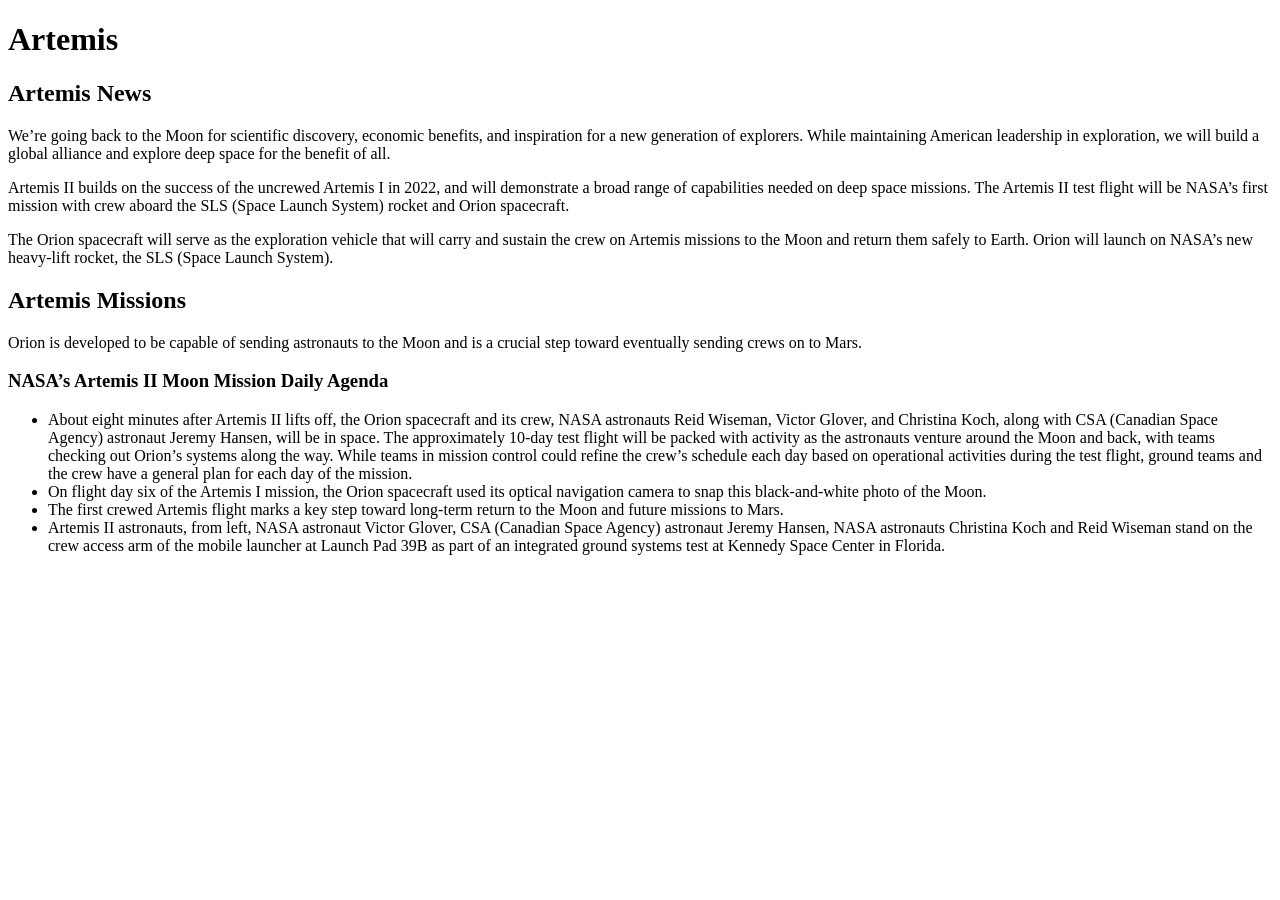
==== index.html @ baad8646 "moved index.html out to root folder" ====
<!DOCTYPE html>
<html>
    <head>
        <title>Website</title>
    </head>

    <body>
        <!-- This is a comment -->
        <h1>Artemis</h1>



        
        <h2>Artemis News</h2>
        <p>We’re going back to the Moon for scientific discovery, economic benefits, and inspiration for a new generation of explorers. While maintaining American leadership in exploration, we will build a global alliance and explore deep space for the benefit of all.</p>
        <p>Artemis II builds on the success of the uncrewed Artemis I in 2022, and will demonstrate a broad range of capabilities needed on deep space missions. The Artemis II test flight will be NASA’s first mission with crew aboard the SLS (Space Launch System) rocket and Orion spacecraft.</p>
        <p>The Orion spacecraft will serve as the exploration vehicle that will carry and sustain the crew on Artemis missions to the Moon and return them safely to Earth. Orion will launch on NASA’s new heavy-lift rocket, the SLS (Space Launch System).</p>

        <h2>Artemis Missions</h2>
        <p>Orion is developed to be capable of sending astronauts to the Moon and is a crucial step toward eventually sending crews on to Mars.</p>
        <h3>NASA’s Artemis II Moon Mission Daily Agenda</h3>
        <ul>
          <li>About eight minutes after Artemis II lifts off, the Orion spacecraft and its crew, NASA astronauts Reid Wiseman, Victor Glover, and Christina Koch, along with CSA (Canadian Space Agency) astronaut Jeremy Hansen, will be in space. The approximately 10-day test flight will be packed with activity as the astronauts venture around the Moon and back, with teams checking out Orion’s systems along the way. While teams in mission control could refine the crew’s schedule each day based on operational activities during the test flight, ground teams and the crew have a general plan for each day of the mission.</li>
          <li>On flight day six of the Artemis I mission, the Orion spacecraft used its optical navigation camera to snap this black-and-white photo of the Moon.</li>
          <li>The first crewed Artemis flight marks a key step toward long‑term return to the Moon and future missions to Mars.</li>
          <li>Artemis II astronauts, from left, NASA astronaut Victor Glover, CSA (Canadian Space Agency) astronaut Jeremy Hansen, NASA astronauts Christina Koch and Reid Wiseman stand on the crew access arm of the mobile launcher at Launch Pad 39B as part of an integrated ground systems test at Kennedy Space Center in Florida.</li>
        </ul>
 
    </body>
</html>
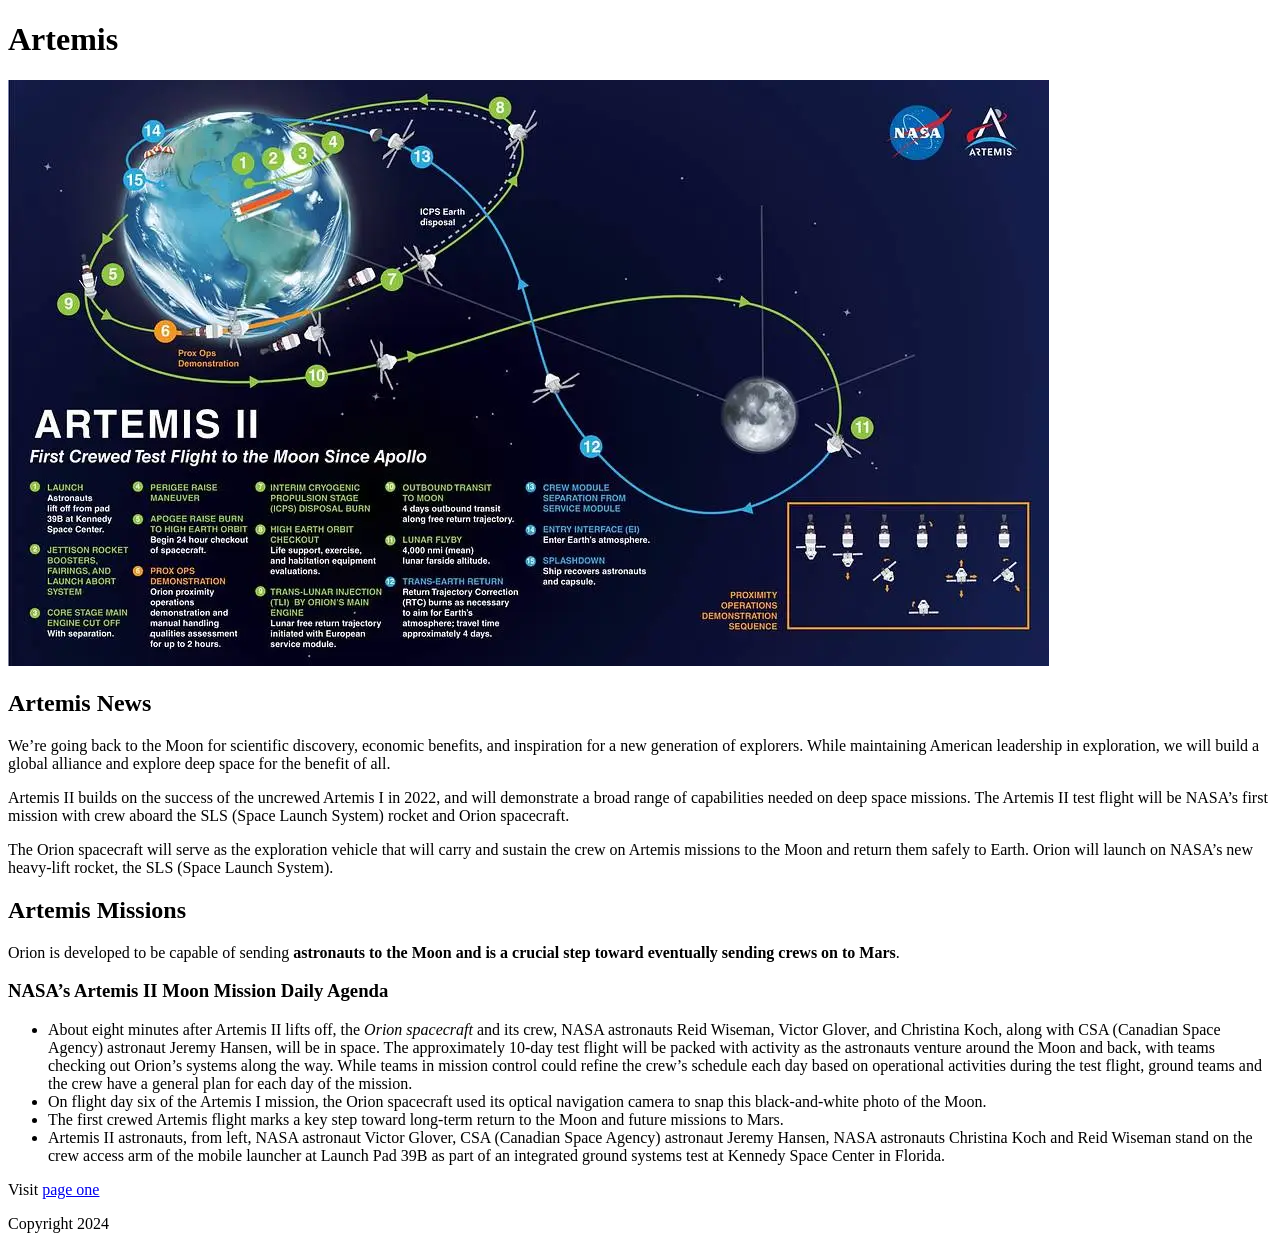
==== commit 595b08eb: "updated my project" ====
--- a/index.html
+++ b/index.html
@@ -5,28 +5,42 @@
     </head>
 
     <body>
-        <!-- This is a comment -->
-        <h1>Artemis</h1>
+        <header>
+             <!--logo will go here-->
+        </header>
 
+     <main>
+            <h1>Artemis</h1>
+            <img src="artemis_2_map_october_2021.webp"
+           
+      
+        <section>
+            <h2>Artemis News</h2>
+            <p>We’re going back to the Moon for scientific discovery, economic benefits, and inspiration for a new generation of explorers. While maintaining American leadership in exploration, we will build a global alliance and explore deep space for the benefit of all.</p>
+            <p>Artemis II builds on the success of the uncrewed Artemis I in 2022, and will demonstrate a broad range of capabilities needed on deep space missions. The Artemis II test flight will be NASA’s first mission with crew aboard the SLS (Space Launch System) rocket and Orion spacecraft.</p>
+            <p>The Orion spacecraft will serve as the exploration vehicle that will carry and sustain the crew on Artemis missions to the Moon and return them safely to Earth. Orion will launch on NASA’s new heavy-lift rocket, the SLS (Space Launch System).</p>
+        </section>
 
-
-        
-        <h2>Artemis News</h2>
-        <p>We’re going back to the Moon for scientific discovery, economic benefits, and inspiration for a new generation of explorers. While maintaining American leadership in exploration, we will build a global alliance and explore deep space for the benefit of all.</p>
-        <p>Artemis II builds on the success of the uncrewed Artemis I in 2022, and will demonstrate a broad range of capabilities needed on deep space missions. The Artemis II test flight will be NASA’s first mission with crew aboard the SLS (Space Launch System) rocket and Orion spacecraft.</p>
-        <p>The Orion spacecraft will serve as the exploration vehicle that will carry and sustain the crew on Artemis missions to the Moon and return them safely to Earth. Orion will launch on NASA’s new heavy-lift rocket, the SLS (Space Launch System).</p>
-
-        <h2>Artemis Missions</h2>
-        <p>Orion is developed to be capable of sending astronauts to the Moon and is a crucial step toward eventually sending crews on to Mars.</p>
-        <h3>NASA’s Artemis II Moon Mission Daily Agenda</h3>
+        <section>
+            <h2>Artemis Missions</h2>
+            <p>Orion is developed to be capable of sending <strong>astronauts to the Moon and is a crucial step toward eventually sending crews on to Mars</strong>.</p>
+            <h3>NASA’s Artemis II Moon Mission Daily Agenda</h3>
         <ul>
-          <li>About eight minutes after Artemis II lifts off, the Orion spacecraft and its crew, NASA astronauts Reid Wiseman, Victor Glover, and Christina Koch, along with CSA (Canadian Space Agency) astronaut Jeremy Hansen, will be in space. The approximately 10-day test flight will be packed with activity as the astronauts venture around the Moon and back, with teams checking out Orion’s systems along the way. While teams in mission control could refine the crew’s schedule each day based on operational activities during the test flight, ground teams and the crew have a general plan for each day of the mission.</li>
+          <li>About eight minutes after Artemis II lifts off, the <em>Orion spacecraft</em> and its crew, NASA astronauts Reid Wiseman, Victor Glover, and Christina Koch, along with CSA (Canadian Space Agency) astronaut Jeremy Hansen, will be in space. The approximately 10-day test flight will be packed with activity as the astronauts venture around the Moon and back, with teams checking out Orion’s systems along the way. While teams in mission control could refine the crew’s schedule each day based on operational activities during the test flight, ground teams and the crew have a general plan for each day of the mission.</li>
           <li>On flight day six of the Artemis I mission, the Orion spacecraft used its optical navigation camera to snap this black-and-white photo of the Moon.</li>
           <li>The first crewed Artemis flight marks a key step toward long‑term return to the Moon and future missions to Mars.</li>
           <li>Artemis II astronauts, from left, NASA astronaut Victor Glover, CSA (Canadian Space Agency) astronaut Jeremy Hansen, NASA astronauts Christina Koch and Reid Wiseman stand on the crew access arm of the mobile launcher at Launch Pad 39B as part of an integrated ground systems test at Kennedy Space Center in Florida.</li>
         </ul>
- 
+        </section>
+     </main>
+     <p>Visit <a href="getting-started.html">page one</a></p>
+        <footer>
+            <p>Copyright 2024</p>
+        </footer>
     </body>
 </html>
 
-
+<header></header>
+<main></main>
+<section></section>
+<footer></footer> 
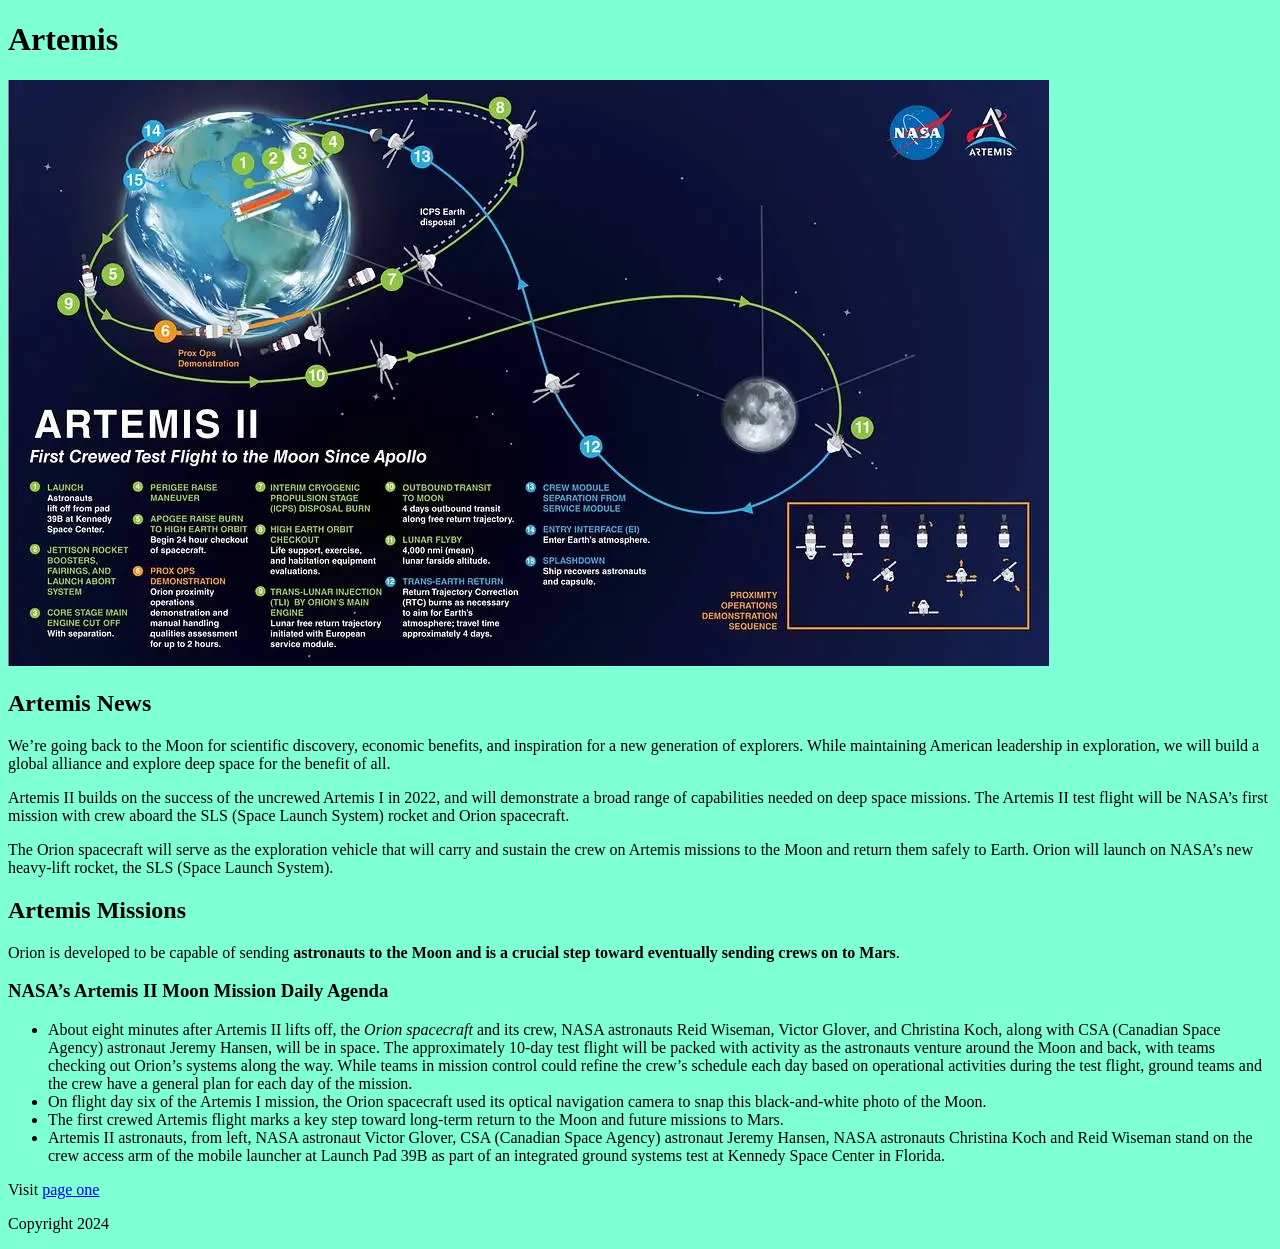
==== commit fe5a4f87: "css connection" ====
--- a/index.html
+++ b/index.html
@@ -2,6 +2,7 @@
 <html>
     <head>
         <title>Website</title>
+        <link href="css/style.css" rel="stylesheet">
     </head>
 
     <body>
@@ -11,7 +12,7 @@
 
      <main>
             <h1>Artemis</h1>
-            <img src="artemis_2_map_october_2021.webp"
+            <img src="artemis_2_map_october_2021.webp">
            
       
         <section>
@@ -40,7 +41,3 @@
     </body>
 </html>
 
-<header></header>
-<main></main>
-<section></section>
-<footer></footer> 
--- a/css/style.css
+++ b/css/style.css
@@ -0,0 +1,3 @@
+body {
+    background-color: aquamarine;
+}
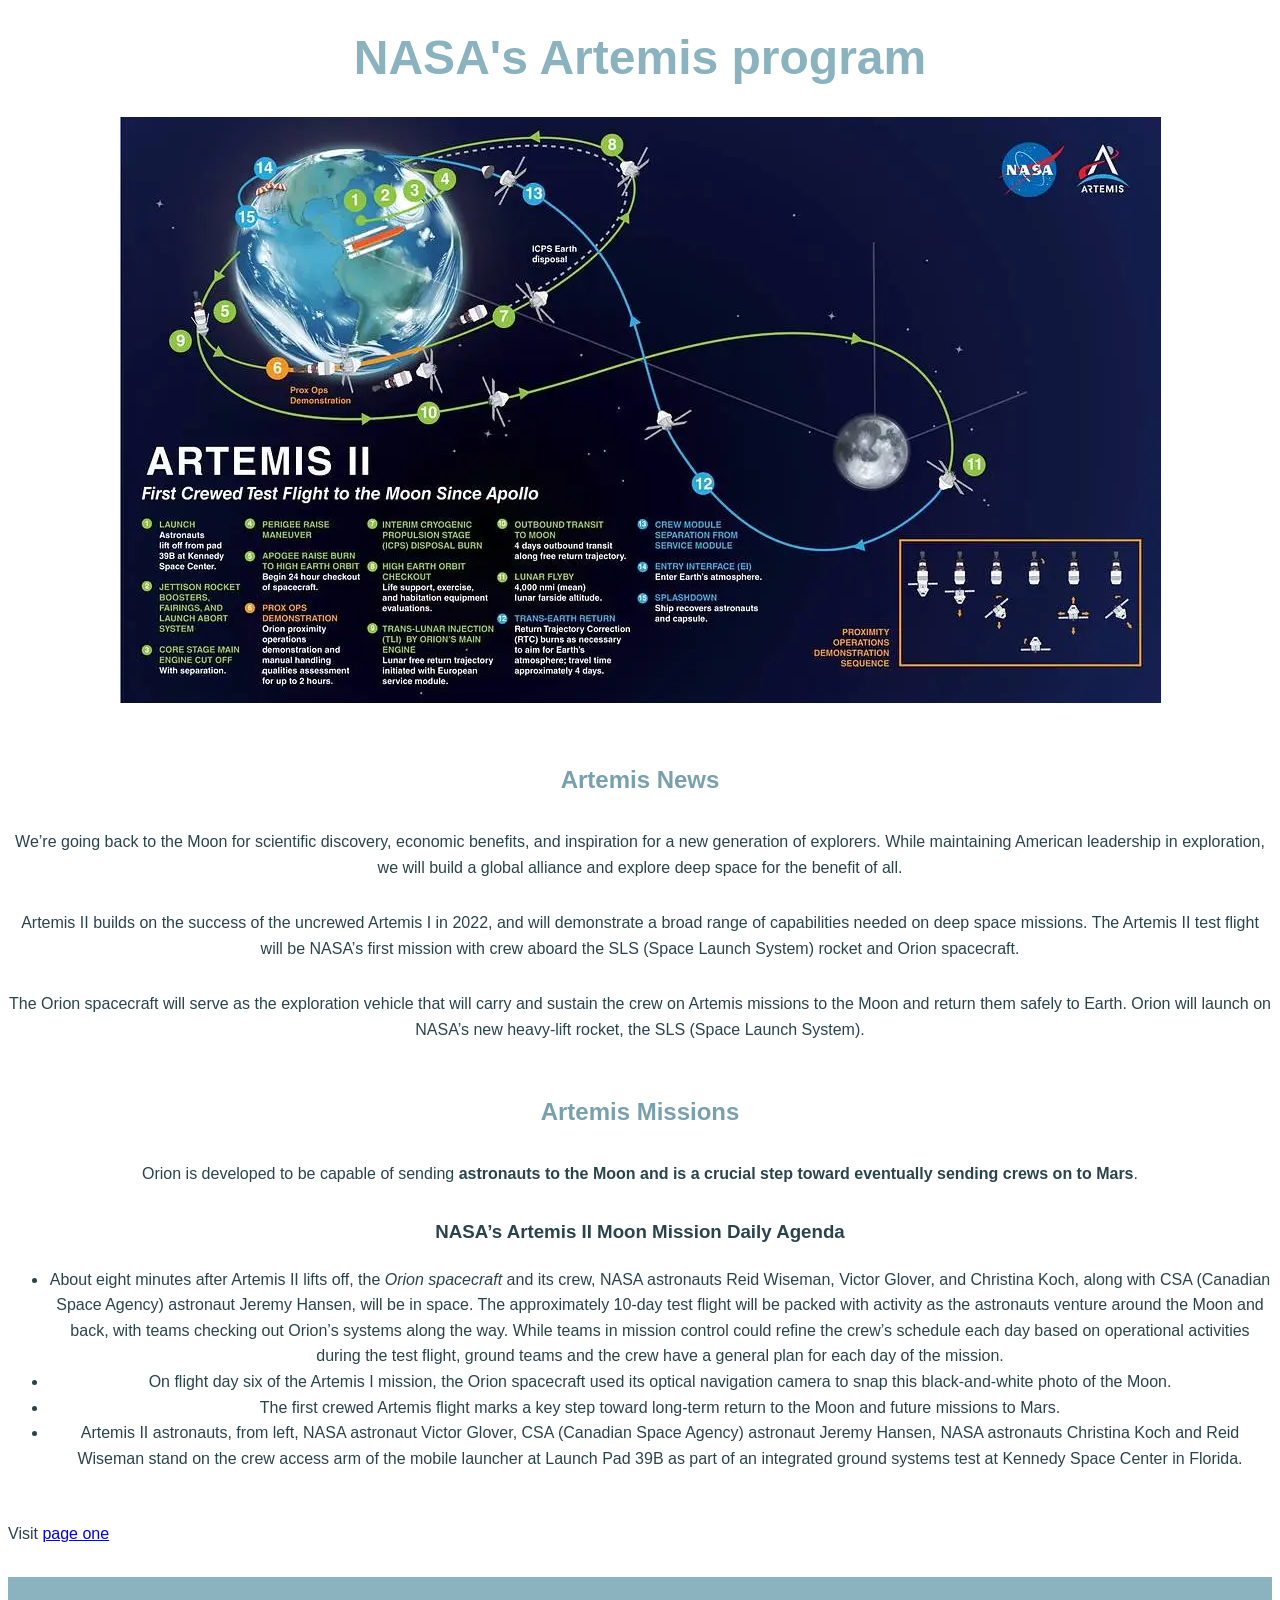
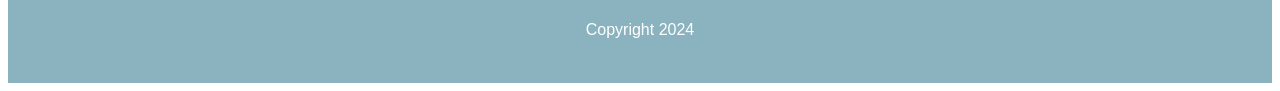
==== commit d4537a0c: "Updated css on both website pages" ====
--- a/index.html
+++ b/index.html
@@ -11,7 +11,7 @@
         </header>
 
      <main>
-            <h1>Artemis</h1>
+            <h1>NASA's Artemis program</h1>
             <img src="artemis_2_map_october_2021.webp">
            
       
--- a/css/style.css
+++ b/css/style.css
@@ -1,3 +1,52 @@
+
 body {
-    background-color: aquamarine;
-}+   font-family:Verdana, Geneva, Tahoma, sans-serif;
+   color:#2A444C;
+   line-height: 1.6;
+   
+
+}
+
+p{
+    margin-block: 30px;
+}
+
+ul{
+    margin-block: 20px;
+}
+
+main{
+    
+    text-align: center;
+    
+}
+
+h1{
+    font-size: 3rem;
+    color: #8AB3BF;
+    text-align: center;
+    line-height: 1.1;
+
+ 
+}
+
+h2{
+    color: #79a1ad;
+}
+
+section{
+    
+    margin-block: 50px;
+}
+
+footer{
+    background-color: #8AB3BF;
+    color: white;
+    text-align: center;
+    padding: 10px;
+}
+
+
+    
+
+
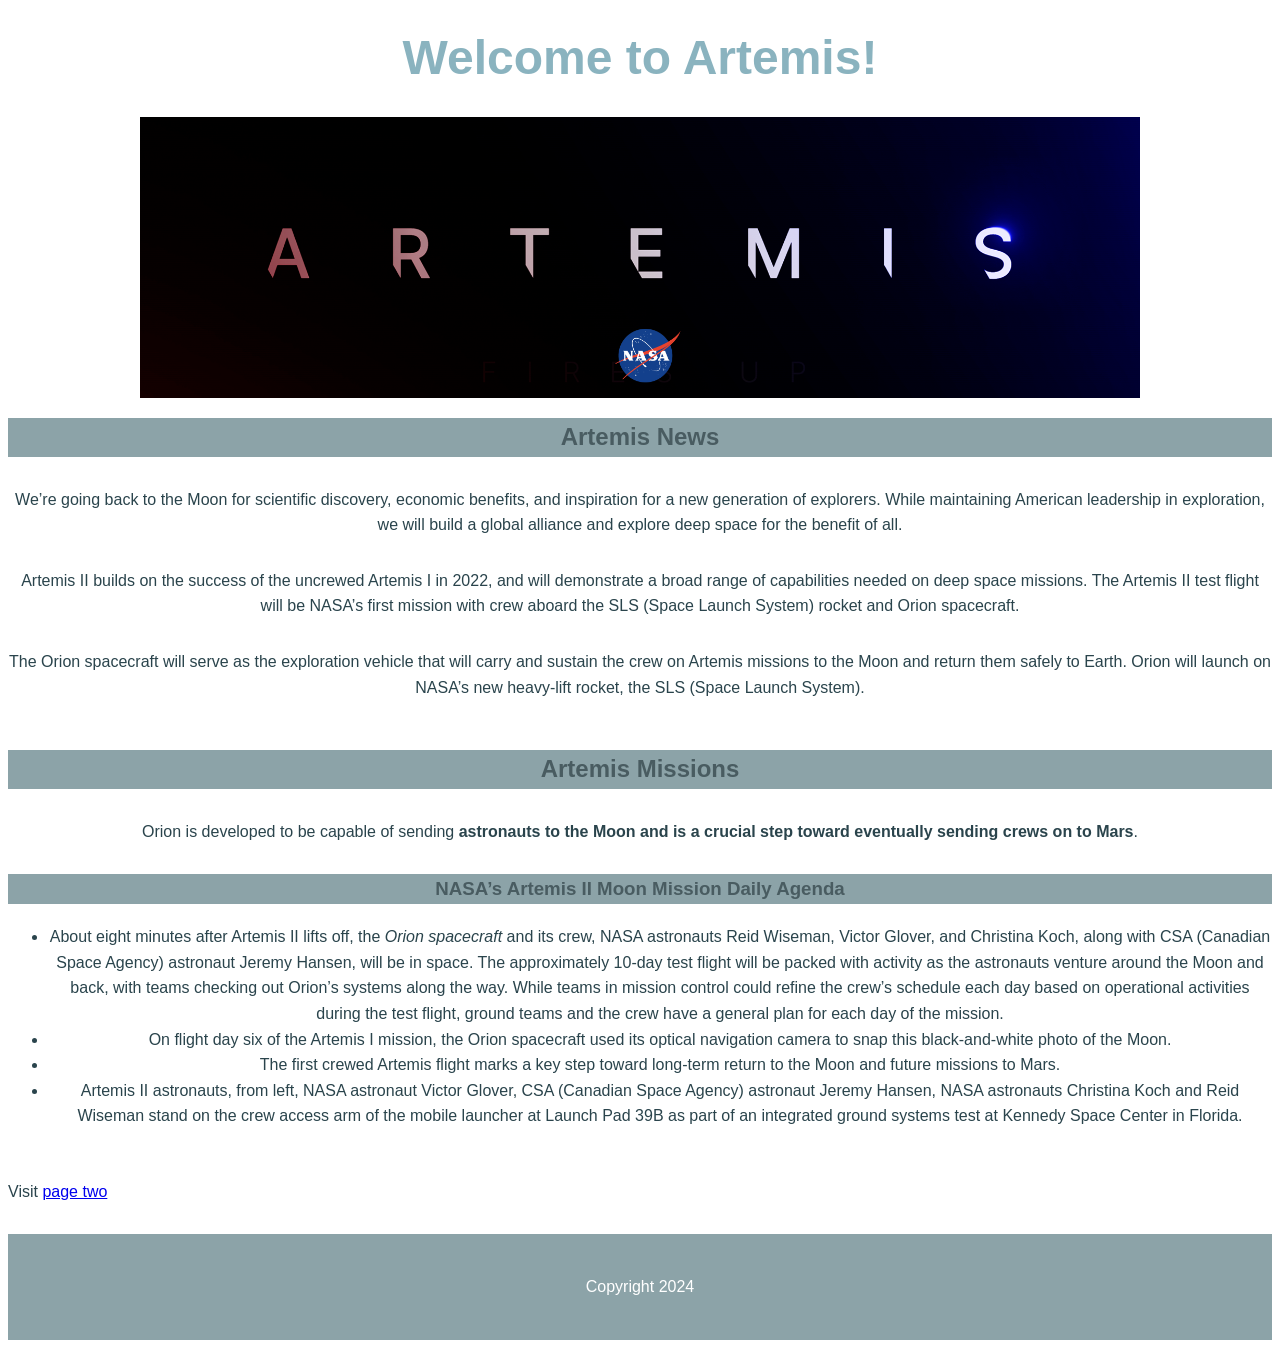
==== commit c151878c: "changed photos" ====
--- a/index.html
+++ b/index.html
@@ -11,8 +11,8 @@
         </header>
 
      <main>
-            <h1>NASA's Artemis program</h1>
-            <img src="artemis_2_map_october_2021.webp">
+            <h1>Welcome to Artemis!</h1>
+            <img src="NASAArtemis_Banner.webp"
            
       
         <section>
@@ -34,7 +34,7 @@
         </ul>
         </section>
      </main>
-     <p>Visit <a href="getting-started.html">page one</a></p>
+     <p>Visit <a href="getting-started.html">page two</a></p>
         <footer>
             <p>Copyright 2024</p>
         </footer>
--- a/css/style.css
+++ b/css/style.css
@@ -1,11 +1,18 @@
 
 body {
-   font-family:Verdana, Geneva, Tahoma, sans-serif;
+    font-family:Verdana, Geneva, Tahoma, sans-serif;
    color:#2A444C;
    line-height: 1.6;
+}
    
 
-}
+ 
+
+   
+    
+   
+
+
 
 p{
     margin-block: 30px;
@@ -26,12 +33,21 @@
     color: #8AB3BF;
     text-align: center;
     line-height: 1.1;
+    
 
  
 }
 
 h2{
-    color: #79a1ad;
+    color: #495C61;
+    background:#8CA3A8;
+  
+}
+
+h3{
+    color: #495C61;
+    background:#8CA3A8;
+   
 }
 
 section{
@@ -40,10 +56,16 @@
 }
 
 footer{
-    background-color: #8AB3BF;
+    background-color: #8CA3A8;
     color: white;
     text-align: center;
     padding: 10px;
+}
+
+img {
+    width: 1000px;
+    display: block;
+    margin: 0 auto;
 }
 
 
